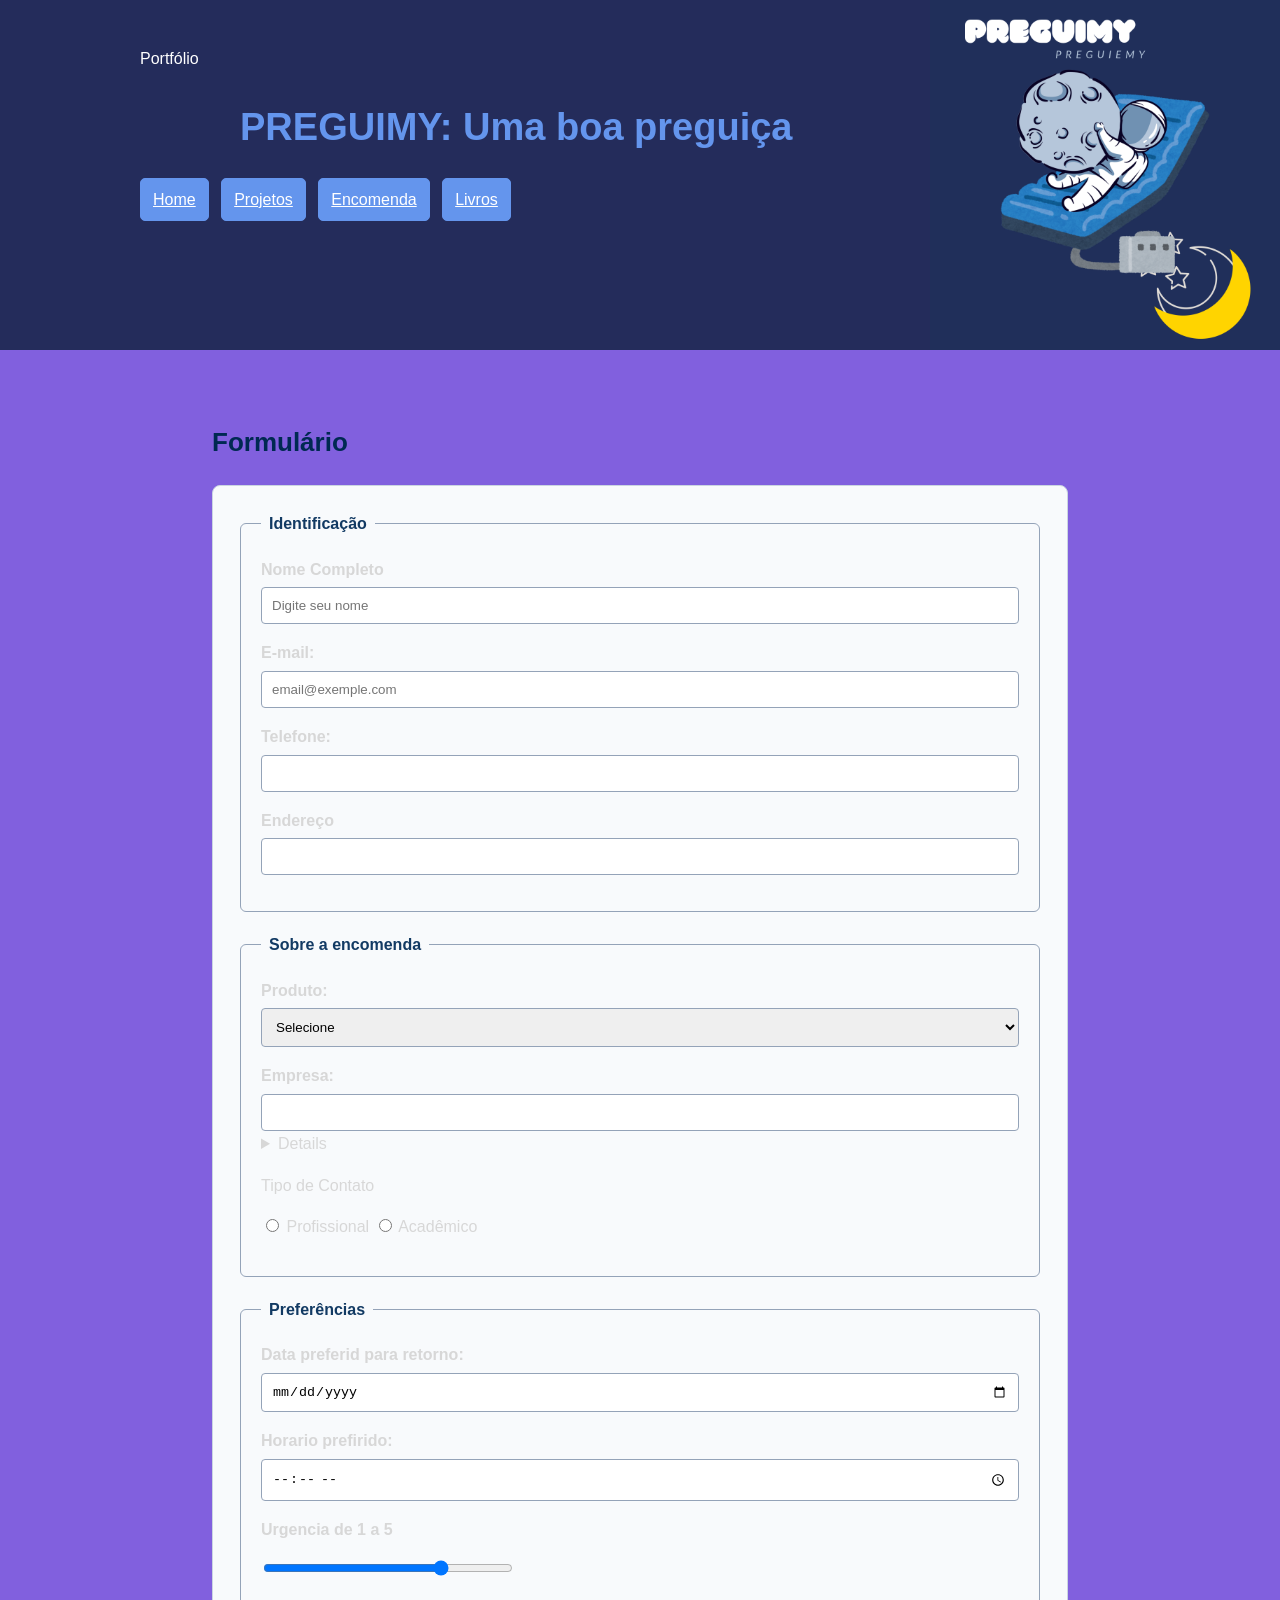
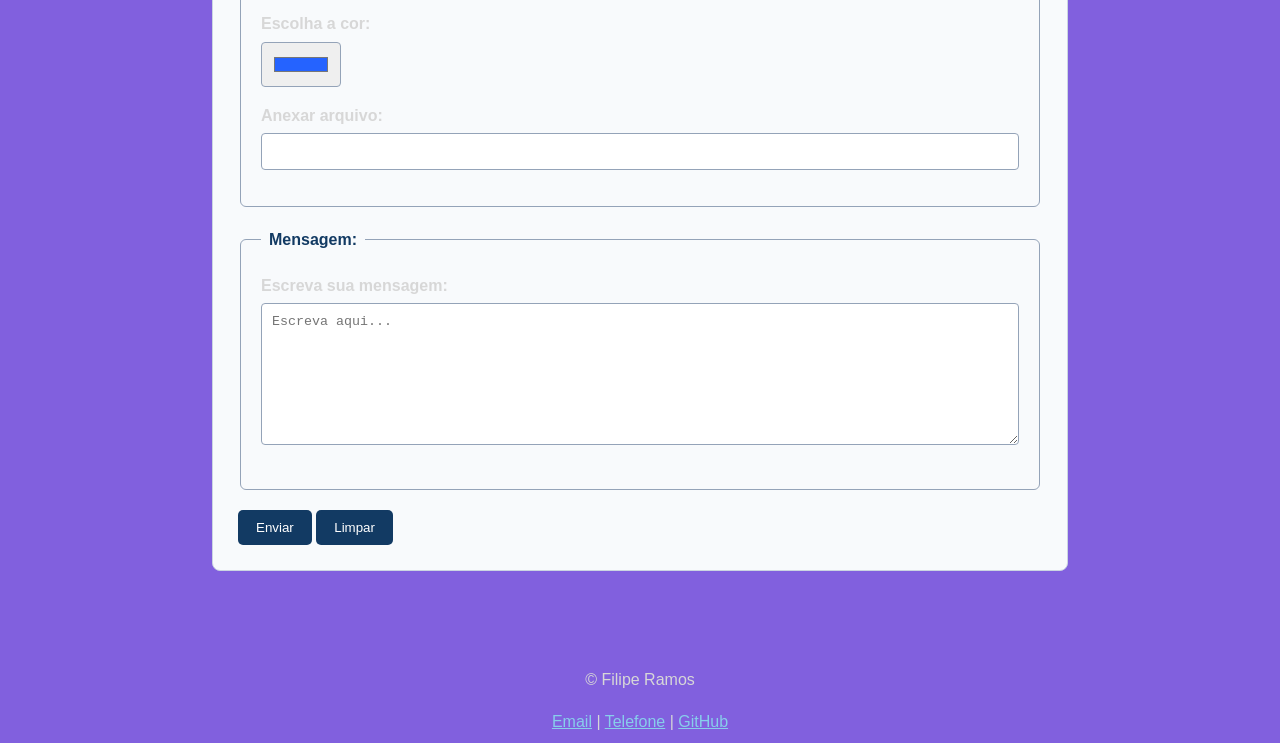
==== pages/encomenda.html @ 2e04969e "Criação do formulário de encomenda" ====
<!DOCTYPE html>
<html lang="en">
<head>
    <meta charset="UTF-8">
    <meta name="viewport" content="width=device-width, initial-scale=1.0">
    <meta name="author" content="Filipe Ramos">
    <link rel="stylesheet" href="../style/style.css">
    <link rel="stylesheet" href="../style/style-encomenda.css">
</head>
<body>
    <header class="cabecalho">
        <div class="container">
            <p class="etiqueta">Portfólio</p>

            <h1>PREGUIMY: Uma boa preguiça</h1>

            <nav class="menu-principal">
                <ul class="menu-lista">
                    <li><a class="menu-link" href="../index.html">Home</a></li>
                    <li><a class="menu-link" href="./planos.html">Projetos</a></li>
                    <li><a class="menu-link" href="./encomenda.html">Encomenda</a></li>
                    <li><a class="menu-link" href="./livros.html">Livros</a></li>
                </ul>   
            </nav>
        </div>
    </header>

    <main class="container">
        <section class="secao">
            <h2>Formulário</h2>

            <form class="formulario" action="#" method="post">
                <fieldset>
                    <legend>Identificação</legend>
                    <div class="campo-formulario">
                        <label for="nome">Nome Completo</label>
                        <input 
                            type="text" 
                            id="nome" 
                            name="nome" 
                            placeholder="Digite seu nome" 
                            minlength="3" 
                            maxlength="80" 
                            required
                        >
                    </div>
                    <div class="campo-formulario">
                        <label for="email">E-mail:</label>
                        <input 
                            type="email"
                            id="email"
                            name="email"
                            placeholder="email@exemple.com"
                            required
                        >
                    </div>
                    <div class="campo-formulario">
                        <label for="telefone">Telefone:</label>
                        <input type="tel" id="telefone" name="telefone">
                    </div>
                    <div class="campo-formulario">
                        <label for="endereco">Endereço</label>
                        <input type="url" name="site" id="site" placeholder="">
                    </div>
                </fieldset>
                <fieldset>
                    <legend>Sobre a encomenda</legend>
                    <div class="campo-formulario">
                        <label for="assunto">Produto:</label>
                        <select name="assunto" id="assunto">
                            <option value="">Selecione</option>
                            <option value="projeto">Colchão de camomila</option>
                            <option value="oportunidade">Nuvem travesseiro</option>
                            <option value="educacao"></option>
                            <option value="outro">Outro</option>
                        </select>
                    </div>

                    <div class="campo-formulario">
                        <label for="empresa">Empresa:</label>

                        <input 
                            type="text"
                            id="empresa"
                            name="empresa"
                            list="empresa-sugerida"
                        >

                        <details id="empresa-sugerida">
                            <option value="Empresa de Tecnologia">
                            <option value="Instituição do Ensino">
                            <option value="Consultoria">
                        </details>
                    </div>
                    <p>Tipo de Contato</p>
                    <p>
                    <input 
                        type="radio"
                        id="profissional"
                        name="tipo-contato"
                        value="profissional"    
                    >
                    <label for="profissional">Profissional</label>
                    <input 
                        type="radio"
                        name="tipo-contato"
                        id="academico"
                        value="academico"
                    >
                    <label for="academico">Acadêmico</label>
                    </p>
                </fieldset>
                <fieldset>
                    <legend>Preferências</legend>
                    <div class="campo-formulario">
                        <label for="data">Data preferid para retorno:</label>
                        <input type="date" id="data" name="data">
                    </div>

                    <div class="campo-formulario">
                        <label for="horario">Horario prefirido:</label>
                        <input type="time" name="horario" id="horario">
                    </div>
                    
                    <div class="campo-formulario">
                        <label for="urgencia">Urgencia de 1 a 5</label>
                        <input 
                            type="range"
                            id="urgencia"
                            name="urgencia"
                            min="1"
                            max="5"
                            value="4"
                        >
                    </div>
                    <div class="campo-formulario">
                        <label for="cor">Escolha a cor:</label>
                        <input type="color" name="cor" id="cor" value="#2563ff">
                    </div>
                    <div class="campo-formulario">
                        <label for="arquivo">Anexar arquivo:</label>
                        <input 
                            type="text"
                            id="arquivo"
                            name="arquivo"
                            accept=".pdf, .doc, .docx"
                        >
                    </div>
                    <!-- div.nome_da_div*quantidade(ex: 3) -->
                </fieldset>
                <fieldset>
                    <legend>Mensagem:</legend>

                    <div class="campo-formulario">
                        <label for="mensagem">Escreva sua mensagem:</label>
                        <textarea 
                            name="mensagem" 
                            id="mensagem"
                            rows="8"
                            minlength="10"
                            maxlength="1000"
                            placeholder="Escreva aqui..."
                            required
                        ></textarea>
                    </div>
                </fieldset>
                <div class="acoes-formulario">
                    <button type="submit">Enviar</button>
                    <button type="submit">Limpar</button>
                </div>
            </form>
        </section>
    </main>
    


    <footer class="rodape">
        <div class="container">
            <p>&copy; Filipe Ramos</p>
            <andres>
                <a href="mailto:filiperamos.sep@gmail.com">Email</a>
                <span> | </span>
                <a href="tel:+55 15 99111-4959">Telefone</a>
                <span> | </span>
                <a href="https://github.com/FilipeRamos-Dev" target="_blank">GitHub</a>
            </andres>
        </div>
    </footer>
</body>
</html>
---- style/style.css ----
*{
    box-sizing: border-box;
    
}

body{
    margin: 0;

    background-color: #8160de;
    color: #d7d7d7;

    font-family: Arial, Helvetica, sans-serif;
    font-size: 16px;
    line-height: 1.6;
}

h2, h3{
    color: #002952;
}

h1{
    display: flex;
    align-items: flex-start;
    color:cornflowerblue;
    font-size: 38px;
    margin-bottom: 10px;
    margin-left: 100px;
}

h2{
    font-size: 26px;
}

h3{
    font-size: 20px;
}

a{
    color: skyblue;
}

.container{
    width: 90%;
    max-width: 1000px;

    margin: 0 auto;
}

.cabecalho{
    display: flex;
    flex-direction: row;
    background-color: #242c5b;
    color: white;
    padding: 30px 0;
    background-image: url(../imgs/logo-preguica.png);
    background-repeat: no-repeat;
    background-size: 350px;
    background-position: right;
    height: 350px;
}

#etiqueta{
    margin-bottom: 5px;
    color: cadetblue;
    font-size: 13px;
    font-weight: bold;
    letter-spacing: 2px;
    /* margin-left: 30px; */
    display: flex;

}

.subtitulo{
    max-width: 700px;
}

.menu-lista{
    margin: 20px 0 0;
    padding: 0;
    list-style: none;
}

.menu-lista li{
    display: inline-block;
    margin-right: 8px;
    margin-bottom: 8px;
}

.menu-link{
    display: inline-block;
    padding: 8px 12px;
    background-color: cornflowerblue;
    color: white;
    border: 1px solid cornflowerblue;
    border-radius: 5px;

}

a:hover{
    color: blueviolet;
}

.secao{
    margin: 72px;
}

.titulo-secao{
    margin-bottom: 32px;
    padding-left: 12px;
    border-left: 5px solid #2563eb;
    border-radius: 5px;
}

.grade-cards{
    display: grid;
    gap: 24px;
}

.card{
    padding: 24px;
    background-color: rgb(88, 96, 248);
    border: 1px solid #78c0ff;
    border-radius: 10px;
    box-shadow: 0 10px 30px rgba(20, 45, 70, 0.08);
}

.lista-tecnologias{
    display: inline-block;
    gap: 12px;
    list-style: none;
    padding: 0;
    margin: 0;
}

.lista-tecnologias li{
    padding: 10px 14px;
    background-color: #fff;
    display: inline-block;
    border: 1px solid #d8e0e8;
    border-radius: 999px;
}

.rodape{
    margin-top: 40px;
    padding: 25px;
    text-align: center;
}

.rodape-anddress{
    font-style: normal;
}

code, pre{
    font-family: Consolas, "Courier New", monospace;
}





/* 
body{
    font-size: 16px;
    margin: 0;
    background-color: #fffff9;
    color: #1f2937;
    line-height: 1.6;

}

p, h2, h3, .secao, .container{
    margin-bottom: 30px;
    margin-left: 90px;
}

#etiqueta{
     margin-left: 220px;
     height: 50px;
}

h1{
    margin-left: 220px;
}

.cabecalho{
    width: 1473px;
    background-color: #003d80;
    padding: 20px;
    height: 250px;
    
}
*/
.modelo-li{
    display: inline-block;
    list-style: none;
    margin-left: 120px;
    font-size: 25px;
}

.modelo-li li{
    display: inline-block;
    list-style: none;
    
}




.rodape{
    height: 100px;
    display: flex;
    align-items: center;
    
    
}
---- style/style-encomenda.css ----
.formulario{
    padding: 25px;
    background-color: #f8fafc;
    border: 1px solid #cbd5e1;
    border-radius: 8px;
}

.formulario fieldset{
    margin-bottom: 20px;
    padding: 20px;
    border: 1px solid #94a3b8;
    border-radius: 6px;
}

.formulario legend{
    padding: 0 8px;
    color: #123a63;
    font-weight: bold;
}

.campo-formulario{
    margin-bottom: 16px;
}

.campo-formulario label{
    display: block;
    margin-bottom: 5px;
    font-weight: bold;
}

.campo-formulario input,
.campo-formulario select,
.campo-formulario textarea{
    width: 100%;
    padding: 10px;
    border: 1px solid #94a3b8;
    border-radius: 4px;
}

.campo-formulario input[type="color"]{
    width: 80px;
    height: 45px;
}

.campo-formulario input[type="range"]{
    width: 250px;
}

.acoes-formulario button{
    padding: 10px 18px;
    background-color: #123a63;
    color: white;
    border: 0;
    border-radius: 5px;
}
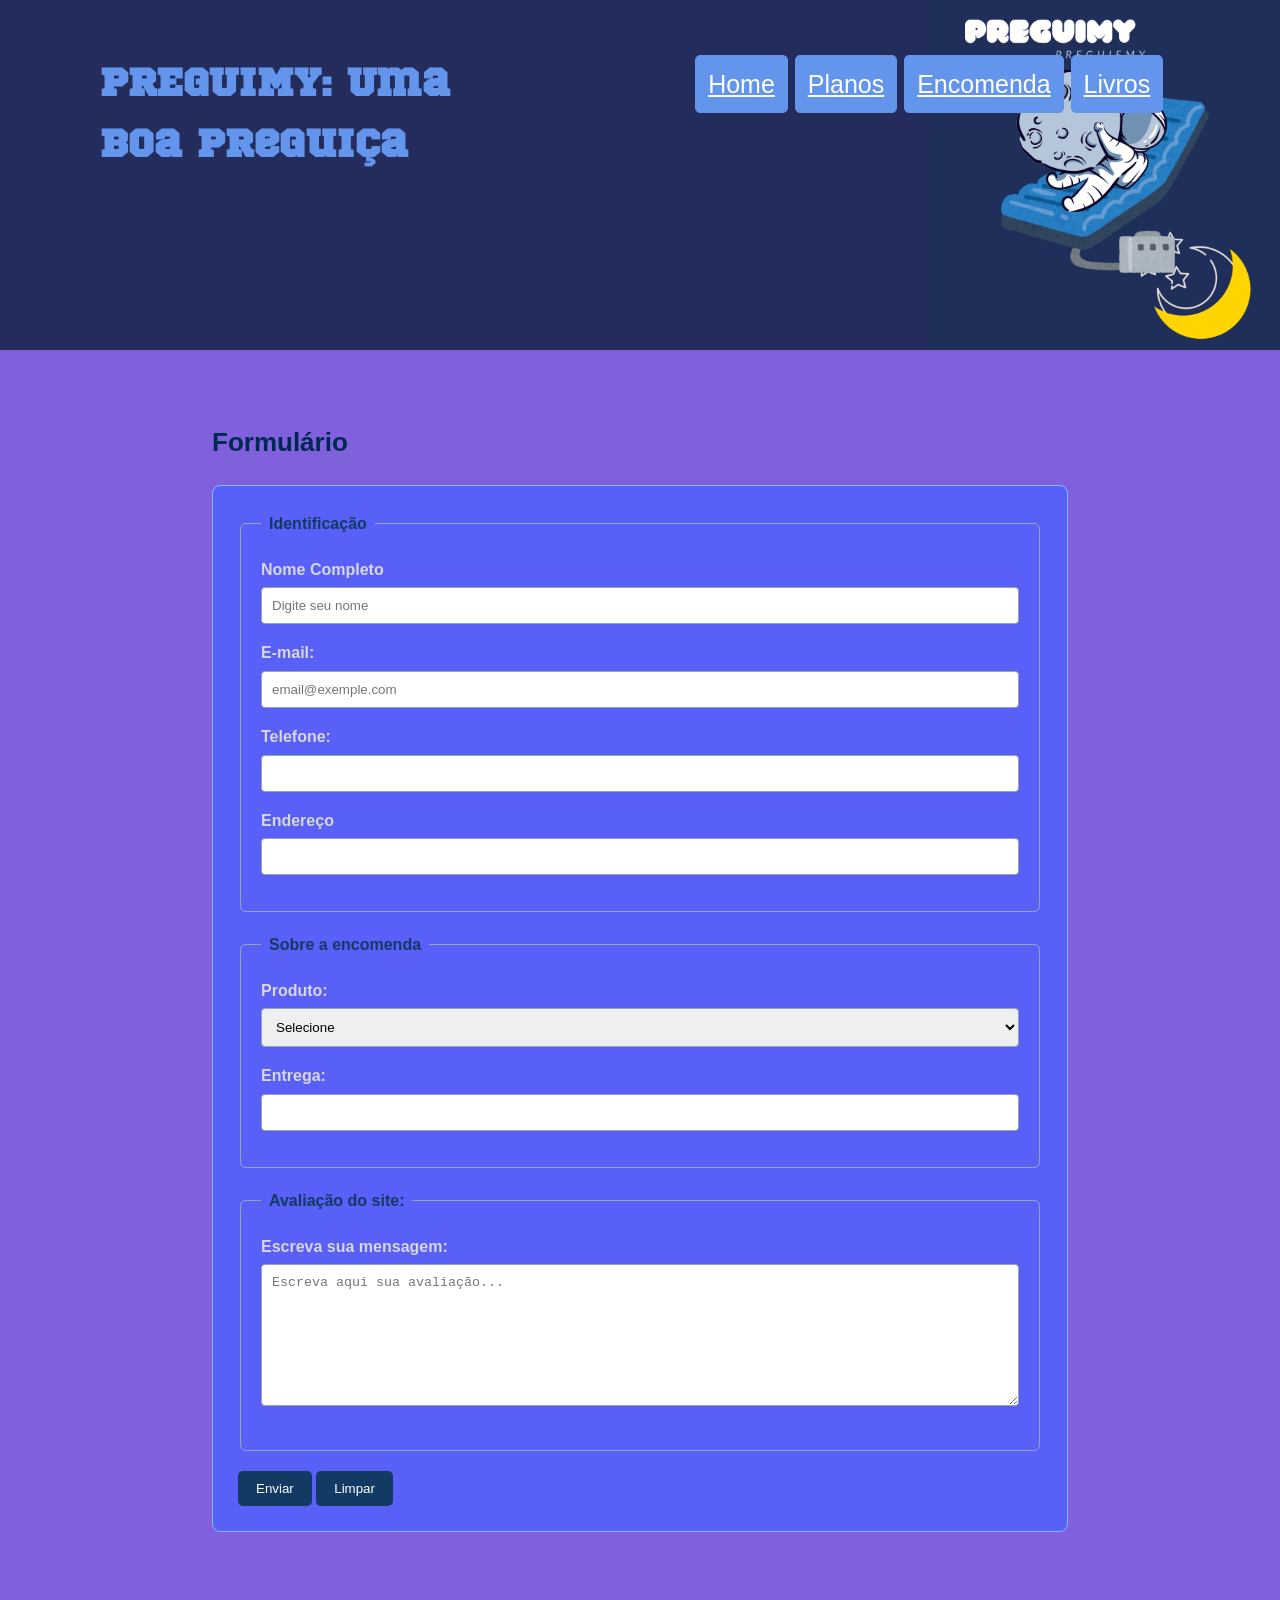
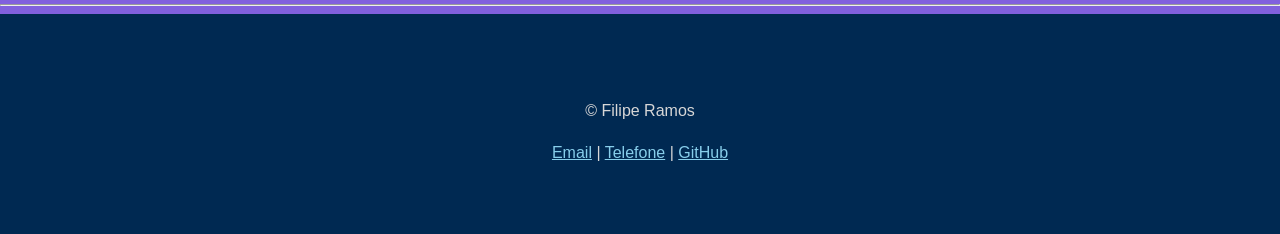
==== commit 78717990: "Término das páginas da estilização da loja" ====
--- a/pages/encomenda.html
+++ b/pages/encomenda.html
@@ -9,19 +9,19 @@
 </head>
 <body>
     <header class="cabecalho">
+        <!-- <p id="etiqueta">Site para vendas de utensilios que favorecem vossas preguiças.</p> -->
+
+        <h1>PREGUIMY: Uma boa preguiça</h1>
+
+        <!-- <img src="imgs/logo-preguica.png" alt="" width="1000px"> -->
+
         <div class="container">
-            <p class="etiqueta">Portfólio</p>
-
-            <h1>PREGUIMY: Uma boa preguiça</h1>
-
-            <nav class="menu-principal">
-                <ul class="menu-lista">
-                    <li><a class="menu-link" href="../index.html">Home</a></li>
-                    <li><a class="menu-link" href="./planos.html">Projetos</a></li>
-                    <li><a class="menu-link" href="./encomenda.html">Encomenda</a></li>
-                    <li><a class="menu-link" href="./livros.html">Livros</a></li>
-                </ul>   
-            </nav>
+            <ul class="modelo-li" id="modelo-li-id">
+                <li><a class="menu-link" href="../index.html">Home</a></li> 
+                <li><a class="menu-link" href="./planos.html">Planos</a></li> 
+                <li><a class="menu-link" href="./encomenda.html">Encomenda</a></li>
+                <li><a class="menu-link" href="./livros.html">Livros</a></li>
+            </ul>
         </div>
     </header>
 
@@ -69,87 +69,29 @@
                         <label for="assunto">Produto:</label>
                         <select name="assunto" id="assunto">
                             <option value="">Selecione</option>
-                            <option value="projeto">Colchão de camomila</option>
-                            <option value="oportunidade">Nuvem travesseiro</option>
-                            <option value="educacao"></option>
+                            <option value="colchao">Colchão de camomila</option>
+                            <option value="trav">Nuvem travesseiro</option>
+                            <option value="poltrona">Poltrona Massageadora</option>
                             <option value="outro">Outro</option>
                         </select>
                     </div>
 
                     <div class="campo-formulario">
-                        <label for="empresa">Empresa:</label>
+                        <label for="empresa">Entrega:</label>
 
                         <input 
                             type="text"
-                            id="empresa"
-                            name="empresa"
-                            list="empresa-sugerida"
+                            id="tipo-entrega"
+                            name="entrega"
+                            list="entrega-sugerida"
                         >
 
-                        <details id="empresa-sugerida">
-                            <option value="Empresa de Tecnologia">
-                            <option value="Instituição do Ensino">
-                            <option value="Consultoria">
-                        </details>
-                    </div>
-                    <p>Tipo de Contato</p>
-                    <p>
-                    <input 
-                        type="radio"
-                        id="profissional"
-                        name="tipo-contato"
-                        value="profissional"    
-                    >
-                    <label for="profissional">Profissional</label>
-                    <input 
-                        type="radio"
-                        name="tipo-contato"
-                        id="academico"
-                        value="academico"
-                    >
-                    <label for="academico">Acadêmico</label>
-                    </p>
-                </fieldset>
-                <fieldset>
-                    <legend>Preferências</legend>
-                    <div class="campo-formulario">
-                        <label for="data">Data preferid para retorno:</label>
-                        <input type="date" id="data" name="data">
-                    </div>
-
-                    <div class="campo-formulario">
-                        <label for="horario">Horario prefirido:</label>
-                        <input type="time" name="horario" id="horario">
                     </div>
                     
-                    <div class="campo-formulario">
-                        <label for="urgencia">Urgencia de 1 a 5</label>
-                        <input 
-                            type="range"
-                            id="urgencia"
-                            name="urgencia"
-                            min="1"
-                            max="5"
-                            value="4"
-                        >
-                    </div>
-                    <div class="campo-formulario">
-                        <label for="cor">Escolha a cor:</label>
-                        <input type="color" name="cor" id="cor" value="#2563ff">
-                    </div>
-                    <div class="campo-formulario">
-                        <label for="arquivo">Anexar arquivo:</label>
-                        <input 
-                            type="text"
-                            id="arquivo"
-                            name="arquivo"
-                            accept=".pdf, .doc, .docx"
-                        >
-                    </div>
                     <!-- div.nome_da_div*quantidade(ex: 3) -->
                 </fieldset>
                 <fieldset>
-                    <legend>Mensagem:</legend>
+                    <legend>Avaliação do site:</legend>
 
                     <div class="campo-formulario">
                         <label for="mensagem">Escreva sua mensagem:</label>
@@ -159,7 +101,7 @@
                             rows="8"
                             minlength="10"
                             maxlength="1000"
-                            placeholder="Escreva aqui..."
+                            placeholder="Escreva aqui sua avaliação..."
                             required
                         ></textarea>
                     </div>
@@ -172,7 +114,7 @@
         </section>
     </main>
     
-
+    <hr>
 
     <footer class="rodape">
         <div class="container">
--- a/style/style.css
+++ b/style/style.css
@@ -1,3 +1,10 @@
+
+@font-face {
+    font-family: Sport-Word;
+    src: url(../fontes/sports_world/Sports\ World-Regular.otf);
+}
+
+
 *{
     box-sizing: border-box;
     
@@ -25,6 +32,7 @@
     font-size: 38px;
     margin-bottom: 10px;
     margin-left: 100px;
+     font-family: Sport-Word;
 }
 
 h2{
@@ -107,8 +115,10 @@
 .titulo-secao{
     margin-bottom: 32px;
     padding-left: 12px;
-    border-left: 5px solid #2563eb;
+    border: 1px solid #78c0ff;
+    border-left: 10px solid #2563eb;
     border-radius: 5px;
+    background-color: rgb(88, 96, 248);
 }
 
 .grade-cards{
@@ -141,9 +151,11 @@
 }
 
 .rodape{
-    margin-top: 40px;
-    padding: 25px;
+    height: 220px;
+    display: flex;
+    align-items: center;
     text-align: center;
+    background-color: #002952;
 }
 
 .rodape-anddress{
@@ -155,41 +167,6 @@
 }
 
 
-
-
-
-/* 
-body{
-    font-size: 16px;
-    margin: 0;
-    background-color: #fffff9;
-    color: #1f2937;
-    line-height: 1.6;
-
-}
-
-p, h2, h3, .secao, .container{
-    margin-bottom: 30px;
-    margin-left: 90px;
-}
-
-#etiqueta{
-     margin-left: 220px;
-     height: 50px;
-}
-
-h1{
-    margin-left: 220px;
-}
-
-.cabecalho{
-    width: 1473px;
-    background-color: #003d80;
-    padding: 20px;
-    height: 250px;
-    
-}
-*/
 .modelo-li{
     display: inline-block;
     list-style: none;
@@ -204,12 +181,44 @@
 }
 
 
-
-
-.rodape{
-    height: 100px;
-    display: flex;
-    align-items: center;
-    
-    
-} +.lista-prioridades{
+    display: inline-block;
+    list-style: none;
+}
+
+.lista-prioridades li{
+    display: inline-block;
+    list-style: none;
+    padding: 10px;
+    margin: 3px;
+    background-color: #fff;
+    color:rgb(88, 96, 248);
+    box-shadow: 0 10px 30px #595959;
+    border-radius: 20px;
+}
+
+.img{
+    
+    border-radius: 20px;
+    border: 2px solid #8160de;
+    width: 250px;
+    transition: 0.5s;
+    
+}
+
+.img:hover{
+    transform: translateY(-8px);
+    box-shadow: 30px rgba(48, 46, 60, 0.08);
+}
+
+.card:img{
+    display: flex;
+    flex-direction: row;
+    justify-content: space-around;
+    
+}
+
+#img-plano{
+    width: 950px;
+    border-radius: 15px;
+}
--- a/style/style-encomenda.css
+++ b/style/style-encomenda.css
@@ -1,7 +1,7 @@
 .formulario{
     padding: 25px;
-    background-color: #f8fafc;
-    border: 1px solid #cbd5e1;
+    background-color: rgb(88, 96, 248);
+    border: 1px solid #78c0ff;
     border-radius: 8px;
 }
 
